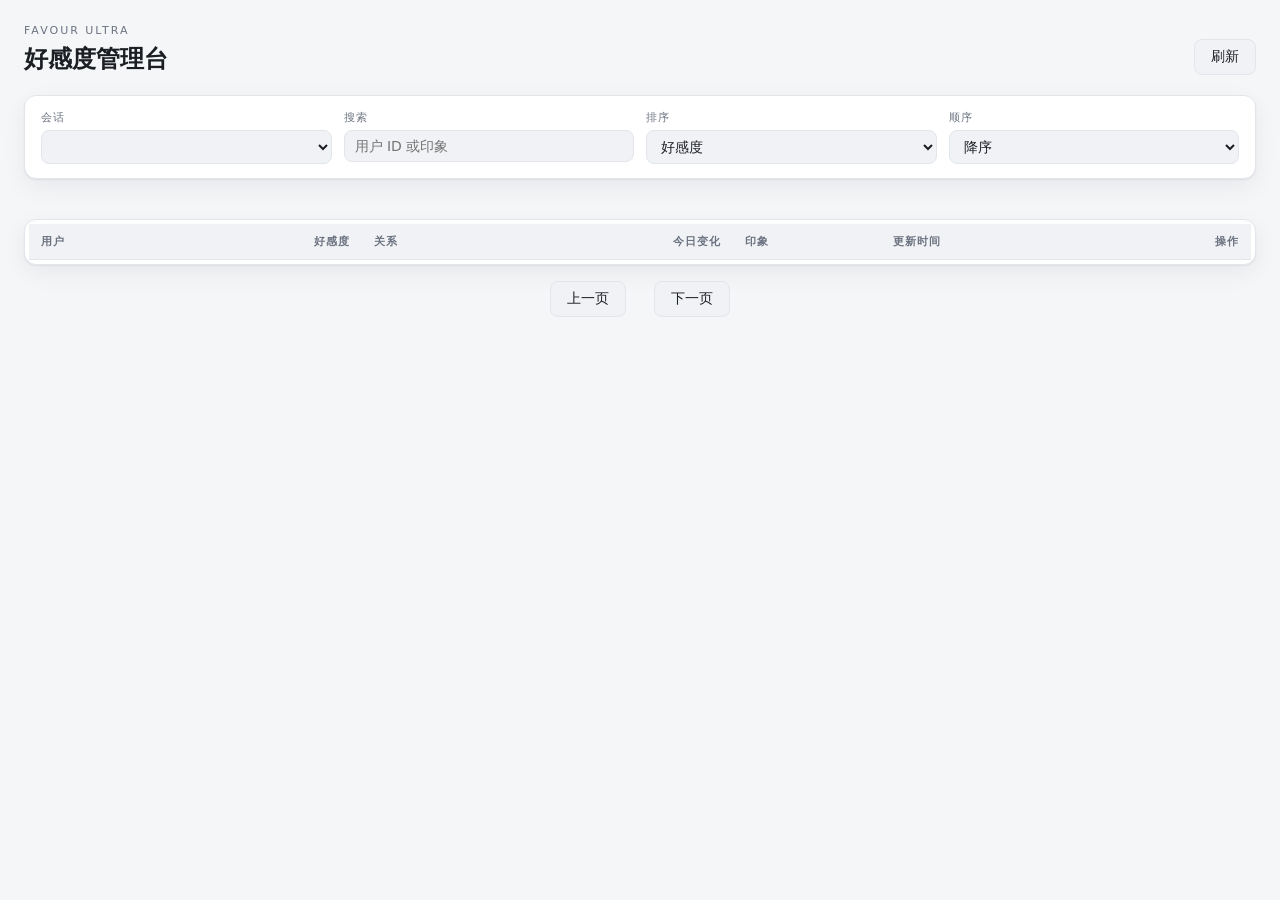
==== pages/records/index.html @ 31320916 "[feat] 新增 WebUI 好感度管理台，支持按会话查看、编辑和删除记录" ====
<!DOCTYPE html>
<html lang="zh-CN">
  <head>
    <meta charset="UTF-8" />
    <meta name="viewport" content="width=device-width, initial-scale=1.0" />
    <title>好感度管理台</title>
    <link rel="stylesheet" href="./style.css" />
  </head>
  <body>
    <header class="page-header">
      <div>
        <p class="eyebrow">Favour Ultra</p>
        <h1 class="page-title" data-i18n="title">好感度管理台</h1>
      </div>
      <button id="refresh" class="btn" type="button" data-i18n="refresh">刷新</button>
    </header>

    <section class="toolbar">
      <label class="field">
        <span data-i18n="session">会话</span>
        <select id="session-filter"></select>
      </label>
      <label class="field">
        <span data-i18n="search">搜索</span>
        <input
          id="keyword"
          type="search"
          autocomplete="off"
          placeholder="用户 ID 或印象"
          data-i18n-placeholder="searchHint"
        />
      </label>
      <label class="field">
        <span data-i18n="sortBy">排序</span>
        <select id="sort-by">
          <option value="favour" data-i18n="sortFavour">好感度</option>
          <option value="user_id" data-i18n="sortUserId">用户 ID</option>
          <option value="updated_at" data-i18n="sortUpdatedAt">更新时间</option>
        </select>
      </label>
      <label class="field">
        <span data-i18n="order">顺序</span>
        <select id="sort-desc">
          <option value="true" data-i18n="desc">降序</option>
          <option value="false" data-i18n="asc">升序</option>
        </select>
      </label>
    </section>

    <p id="status" class="status" role="status"></p>

    <section id="overview" class="overview"></section>

    <section class="table-wrap">
      <table class="records">
        <thead>
          <tr>
            <th data-i18n="colUser">用户</th>
            <th class="num" data-i18n="colFavour">好感度</th>
            <th data-i18n="colRelationship">关系</th>
            <th class="num" data-i18n="colToday">今日变化</th>
            <th data-i18n="colImpression">印象</th>
            <th data-i18n="colUpdatedAt">更新时间</th>
            <th class="actions" data-i18n="colActions">操作</th>
          </tr>
        </thead>
        <tbody id="records-body"></tbody>
      </table>
      <p id="empty" class="empty" hidden data-i18n="empty">暂无记录</p>
    </section>

    <nav class="pager">
      <button id="prev" class="btn" type="button" data-i18n="prev">上一页</button>
      <span id="pager-label" class="pager-label"></span>
      <button id="next" class="btn" type="button" data-i18n="next">下一页</button>
    </nav>

    <dialog id="editor" class="editor">
      <form id="editor-form" method="dialog">
        <h2 class="editor-title" data-i18n="editTitle">编辑记录</h2>
        <p class="editor-subject" id="editor-subject"></p>
        <label class="editor-field">
          <span data-i18n="favour">好感度</span>
          <input id="editor-favour" type="number" step="1" />
        </label>
        <label class="editor-field">
          <span data-i18n="relationship">关系</span>
          <input id="editor-relationship" type="text" maxlength="32" />
        </label>
        <label class="editor-field">
          <span data-i18n="impression">印象</span>
          <input id="editor-impression" type="text" maxlength="64" />
        </label>
        <label class="editor-checkbox">
          <input id="editor-all-sessions" type="checkbox" />
          <span data-i18n="applyAllSessions">应用到所有会话（仅好感度）</span>
        </label>
        <p id="editor-error" class="editor-error" role="alert"></p>
        <div class="editor-actions">
          <button id="editor-cancel" class="btn" type="button" data-i18n="cancel">取消</button>
          <button class="btn primary" type="submit" data-i18n="save">保存</button>
        </div>
      </form>
    </dialog>

    <script type="module" src="./app.js"></script>
  </body>
</html>
---- pages/records/style.css ----
:root {
  --bg: #f5f6f8;
  --panel: #ffffff;
  --panel-muted: #f0f2f5;
  --border: #e2e5ea;
  --text: #1b1e23;
  --text-muted: #6b7280;
  --accent: #b58b53;
  --accent-soft: rgba(181, 139, 83, 0.14);
  --positive: #2f855a;
  --negative: #c53030;
  --shadow: 0 1px 2px rgba(16, 24, 40, 0.06), 0 8px 24px rgba(16, 24, 40, 0.06);
}

[data-theme="dark"] {
  --bg: #14171c;
  --panel: #1c2027;
  --panel-muted: #232830;
  --border: #2c323c;
  --text: #e6e8ec;
  --text-muted: #9aa1ad;
  --accent: #d0a86a;
  --accent-soft: rgba(208, 168, 106, 0.16);
  --positive: #68d391;
  --negative: #fc8181;
  --shadow: 0 1px 2px rgba(0, 0, 0, 0.4), 0 8px 24px rgba(0, 0, 0, 0.3);
}

* {
  box-sizing: border-box;
}

body {
  margin: 0;
  padding: 24px;
  font-family: "Microsoft YaHei", "PingFang SC", system-ui, sans-serif;
  background: var(--bg);
  color: var(--text);
  font-size: 14px;
}

.page-header {
  display: flex;
  align-items: flex-end;
  justify-content: space-between;
  gap: 16px;
  margin-bottom: 20px;
}

.eyebrow {
  margin: 0 0 6px;
  font-size: 11px;
  letter-spacing: 2px;
  text-transform: uppercase;
  color: var(--text-muted);
}

.page-title {
  margin: 0;
  font-size: 24px;
  font-weight: 700;
}

.toolbar {
  display: flex;
  flex-wrap: wrap;
  gap: 12px;
  padding: 14px 16px;
  margin-bottom: 12px;
  background: var(--panel);
  border: 1px solid var(--border);
  border-radius: 12px;
  box-shadow: var(--shadow);
}

.field {
  display: flex;
  flex-direction: column;
  gap: 5px;
  min-width: 150px;
  flex: 1 1 150px;
}

.field > span {
  font-size: 11px;
  letter-spacing: 1px;
  color: var(--text-muted);
}

input,
select {
  padding: 7px 10px;
  font: inherit;
  color: var(--text);
  background: var(--panel-muted);
  border: 1px solid var(--border);
  border-radius: 8px;
  outline: none;
}

input:focus,
select:focus {
  border-color: var(--accent);
  box-shadow: 0 0 0 3px var(--accent-soft);
}

.btn {
  padding: 8px 16px;
  font: inherit;
  color: var(--text);
  background: var(--panel-muted);
  border: 1px solid var(--border);
  border-radius: 8px;
  cursor: pointer;
}

.btn:hover:not(:disabled) {
  border-color: var(--accent);
}

.btn:disabled {
  opacity: 0.5;
  cursor: not-allowed;
}

.btn.primary {
  color: #1b1e23;
  background: var(--accent);
  border-color: var(--accent);
  font-weight: 600;
}

.btn.link {
  padding: 4px 8px;
  background: transparent;
  border-color: transparent;
  color: var(--accent);
}

.btn.link.danger {
  color: var(--negative);
}

.status {
  min-height: 18px;
  margin: 0 0 10px;
  color: var(--text-muted);
}

.status.error {
  color: var(--negative);
}

.overview {
  display: grid;
  grid-template-columns: repeat(auto-fit, minmax(150px, 1fr));
  gap: 12px;
  margin-bottom: 16px;
}

.overview:empty {
  display: none;
}

.overview-card {
  padding: 14px 16px;
  background: var(--panel);
  border: 1px solid var(--border);
  border-radius: 12px;
  box-shadow: var(--shadow);
}

.overview-label {
  font-size: 11px;
  letter-spacing: 1px;
  color: var(--text-muted);
}

.overview-value {
  margin-top: 6px;
  font-size: 22px;
  font-weight: 700;
  color: var(--accent);
}

.table-wrap {
  padding: 4px;
  overflow-x: auto;
  background: var(--panel);
  border: 1px solid var(--border);
  border-radius: 12px;
  box-shadow: var(--shadow);
}

table.records {
  width: 100%;
  border-collapse: collapse;
}

.records th,
.records td {
  padding: 10px 12px;
  text-align: left;
  border-bottom: 1px solid var(--border);
  white-space: nowrap;
}

.records th {
  font-size: 11px;
  font-weight: 600;
  letter-spacing: 1px;
  text-transform: uppercase;
  color: var(--text-muted);
  background: var(--panel-muted);
}

.records tbody tr:last-child td {
  border-bottom: none;
}

.records .num {
  text-align: right;
  font-variant-numeric: tabular-nums;
}

.records .actions {
  text-align: right;
}

.user-cell {
  display: flex;
  align-items: center;
  gap: 9px;
}

.user-cell img {
  width: 30px;
  height: 30px;
  border-radius: 50%;
  object-fit: cover;
  background: var(--panel-muted);
}

.user-id {
  font-variant-numeric: tabular-nums;
}

.chip {
  display: inline-block;
  padding: 2px 9px;
  font-size: 12px;
  border-radius: 999px;
  color: var(--accent);
  background: var(--accent-soft);
}

.delta {
  font-weight: 600;
}

.delta.positive {
  color: var(--positive);
}

.delta.negative {
  color: var(--negative);
}

.muted {
  color: var(--text-muted);
}

.empty {
  margin: 0;
  padding: 32px;
  text-align: center;
  color: var(--text-muted);
}

.pager {
  display: flex;
  align-items: center;
  justify-content: center;
  gap: 14px;
  margin-top: 16px;
}

.pager-label {
  color: var(--text-muted);
  font-variant-numeric: tabular-nums;
}

.editor {
  width: min(420px, calc(100vw - 32px));
  padding: 22px;
  color: var(--text);
  background: var(--panel);
  border: 1px solid var(--border);
  border-radius: 14px;
  box-shadow: var(--shadow);
}

.editor::backdrop {
  background: rgba(15, 18, 22, 0.45);
}

.editor-title {
  margin: 0 0 6px;
  font-size: 18px;
}

.editor-subject {
  margin: 0 0 16px;
  font-size: 12px;
  color: var(--text-muted);
}

.editor-field {
  display: flex;
  flex-direction: column;
  gap: 5px;
  margin-bottom: 12px;
}

.editor-field > span {
  font-size: 11px;
  letter-spacing: 1px;
  color: var(--text-muted);
}

.editor-checkbox {
  display: flex;
  align-items: center;
  gap: 8px;
  margin-bottom: 12px;
}

.editor-checkbox input {
  width: auto;
}

.editor-error {
  min-height: 18px;
  margin: 0 0 10px;
  font-size: 12px;
  color: var(--negative);
}

.editor-actions {
  display: flex;
  justify-content: flex-end;
  gap: 10px;
}
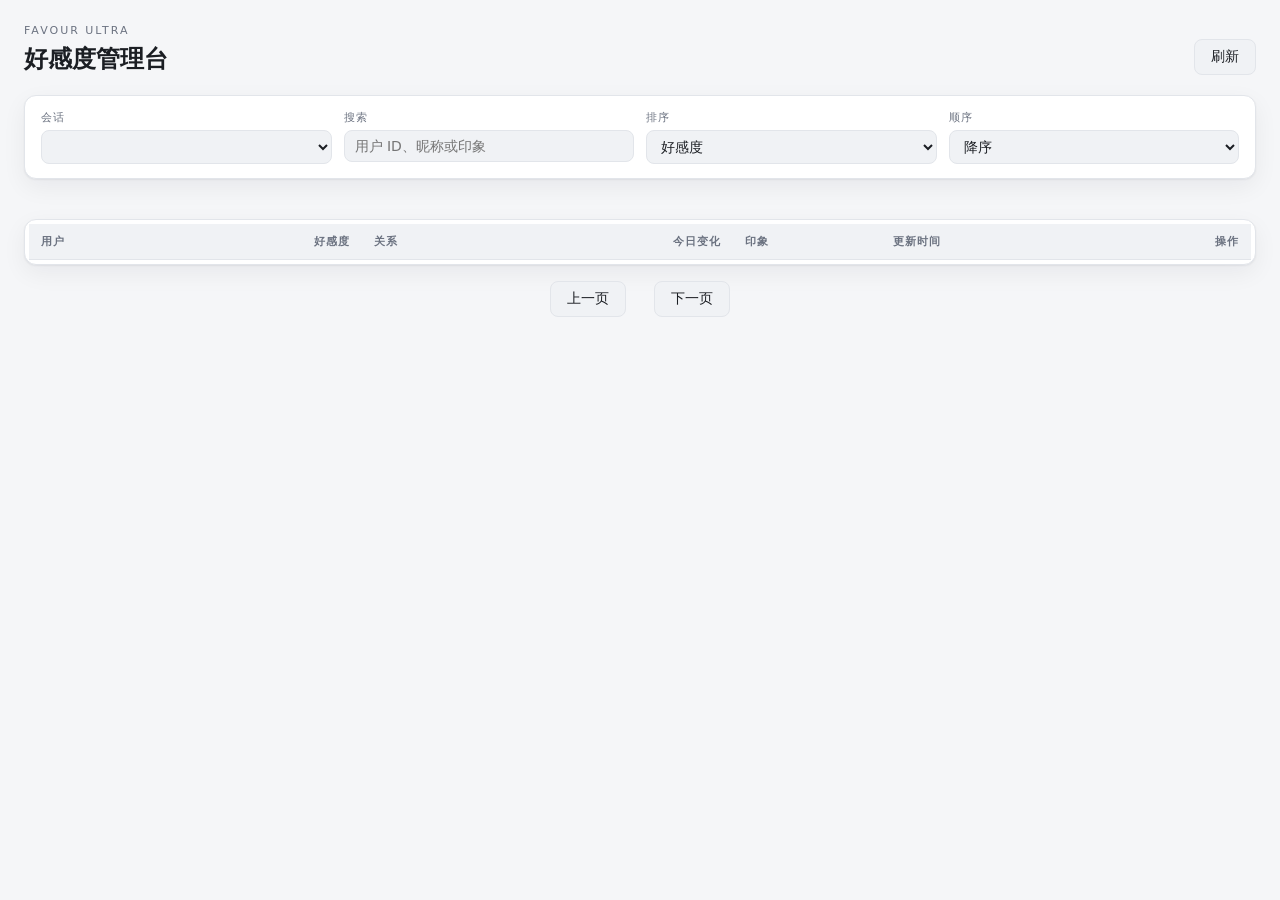
==== commit 73405350: "feat: optimize WebUI group filter and display user nicknames" ====
--- a/pages/records/index.html
+++ b/pages/records/index.html
@@ -26,7 +26,7 @@
           id="keyword"
           type="search"
           autocomplete="off"
-          placeholder="用户 ID 或印象"
+          placeholder="用户 ID、昵称或印象"
           data-i18n-placeholder="searchHint"
         />
       </label>
--- a/pages/records/style.css
+++ b/pages/records/style.css
@@ -230,18 +230,39 @@
 .user-cell {
   display: flex;
   align-items: center;
-  gap: 9px;
+  gap: 10px;
 }
 
 .user-cell img {
-  width: 30px;
-  height: 30px;
+  width: 32px;
+  height: 32px;
   border-radius: 50%;
   object-fit: cover;
   background: var(--panel-muted);
+  flex-shrink: 0;
+}
+
+.user-meta {
+  display: flex;
+  flex-direction: column;
+  justify-content: center;
+  line-height: 1.25;
+  min-width: 0;
+}
+
+.user-name {
+  font-weight: 500;
+  font-size: 13px;
+  color: var(--text);
+  max-width: 160px;
+  overflow: hidden;
+  text-overflow: ellipsis;
+  white-space: nowrap;
 }
 
 .user-id {
+  font-size: 11px;
+  color: var(--text-muted);
   font-variant-numeric: tabular-nums;
 }
 
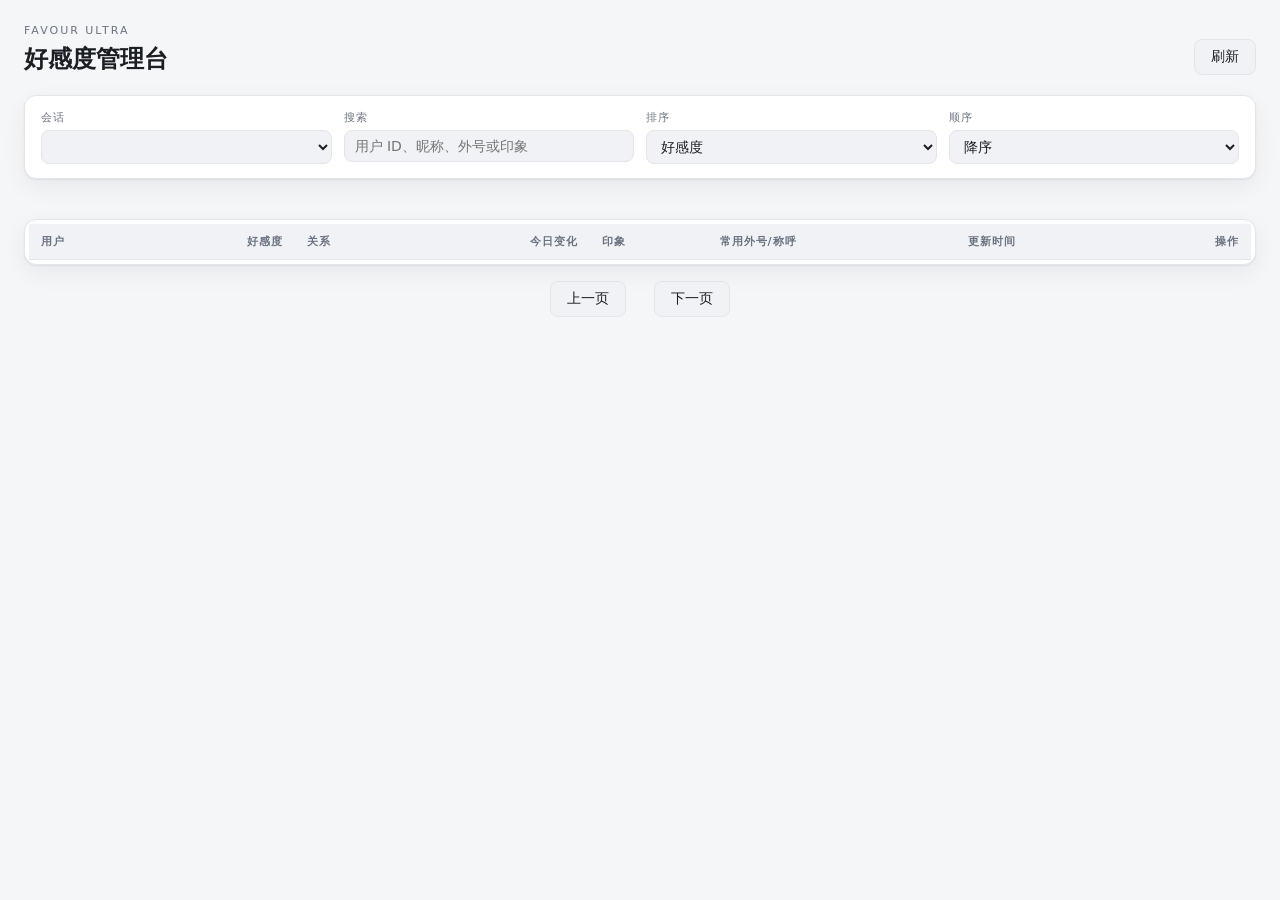
==== commit db3445ef: "feat: add group member nickname recognition, LLM tool, and WebUI alias locking" ====
--- a/pages/records/index.html
+++ b/pages/records/index.html
@@ -26,7 +26,7 @@
           id="keyword"
           type="search"
           autocomplete="off"
-          placeholder="用户 ID、昵称或印象"
+          placeholder="用户 ID、昵称、外号或印象"
           data-i18n-placeholder="searchHint"
         />
       </label>
@@ -60,6 +60,7 @@
             <th data-i18n="colRelationship">关系</th>
             <th class="num" data-i18n="colToday">今日变化</th>
             <th data-i18n="colImpression">印象</th>
+            <th data-i18n="colAliases">常用外号/称呼</th>
             <th data-i18n="colUpdatedAt">更新时间</th>
             <th class="actions" data-i18n="colActions">操作</th>
           </tr>
@@ -77,7 +78,7 @@
 
     <dialog id="editor" class="editor">
       <form id="editor-form" method="dialog">
-        <h2 class="editor-title" data-i18n="editTitle">编辑记录</h2>
+        <h2 class="editor-title text-h3 pa-4 pb-0 pl-6" data-i18n="editTitle">编辑记录</h2>
         <p class="editor-subject" id="editor-subject"></p>
         <label class="editor-field">
           <span data-i18n="favour">好感度</span>
@@ -91,14 +92,22 @@
           <span data-i18n="impression">印象</span>
           <input id="editor-impression" type="text" maxlength="64" />
         </label>
+        <label class="editor-field">
+          <span data-i18n="aliases">常用外号/称呼 (以逗号分隔)</span>
+          <input id="editor-aliases" type="text" maxlength="80" placeholder="例如: 牢尤, 猫猫" />
+        </label>
+        <label class="editor-checkbox">
+          <input id="editor-aliases-locked" type="checkbox" />
+          <span data-i18n="lockAliases">锁定外号（每日分析将不再自动覆盖或追加）</span>
+        </label>
         <label class="editor-checkbox">
           <input id="editor-all-sessions" type="checkbox" />
           <span data-i18n="applyAllSessions">应用到所有会话（仅好感度）</span>
         </label>
         <p id="editor-error" class="editor-error" role="alert"></p>
         <div class="editor-actions">
-          <button id="editor-cancel" class="btn" type="button" data-i18n="cancel">取消</button>
-          <button class="btn primary" type="submit" data-i18n="save">保存</button>
+          <button id="editor-cancel" class="btn" variant="text" type="button" data-i18n="cancel">取消</button>
+          <button class="btn primary" variant="tonal" type="submit" data-i18n="save">保存</button>
         </div>
       </form>
     </dialog>
--- a/pages/records/style.css
+++ b/pages/records/style.css
@@ -372,3 +372,43 @@
   justify-content: flex-end;
   gap: 10px;
 }
+
+
+.alias-wrap {
+  display: flex;
+  align-items: center;
+  gap: 5px;
+  flex-wrap: wrap;
+  max-width: 240px;
+}
+
+.alias-chip {
+  display: inline-block;
+  padding: 1px 7px;
+  font-size: 11px;
+  border-radius: 999px;
+  color: var(--text);
+  background: var(--panel-muted);
+  border: 1px solid var(--border);
+}
+
+.lock-btn {
+  background: none;
+  border: none;
+  cursor: pointer;
+  padding: 2px 4px;
+  font-size: 13px;
+  opacity: 0.6;
+  border-radius: 4px;
+  transition: opacity 0.2s, transform 0.1s;
+}
+
+.lock-btn:hover {
+  opacity: 1;
+  transform: scale(1.1);
+}
+
+.lock-btn.locked {
+  opacity: 1;
+  color: #e6a23c;
+}
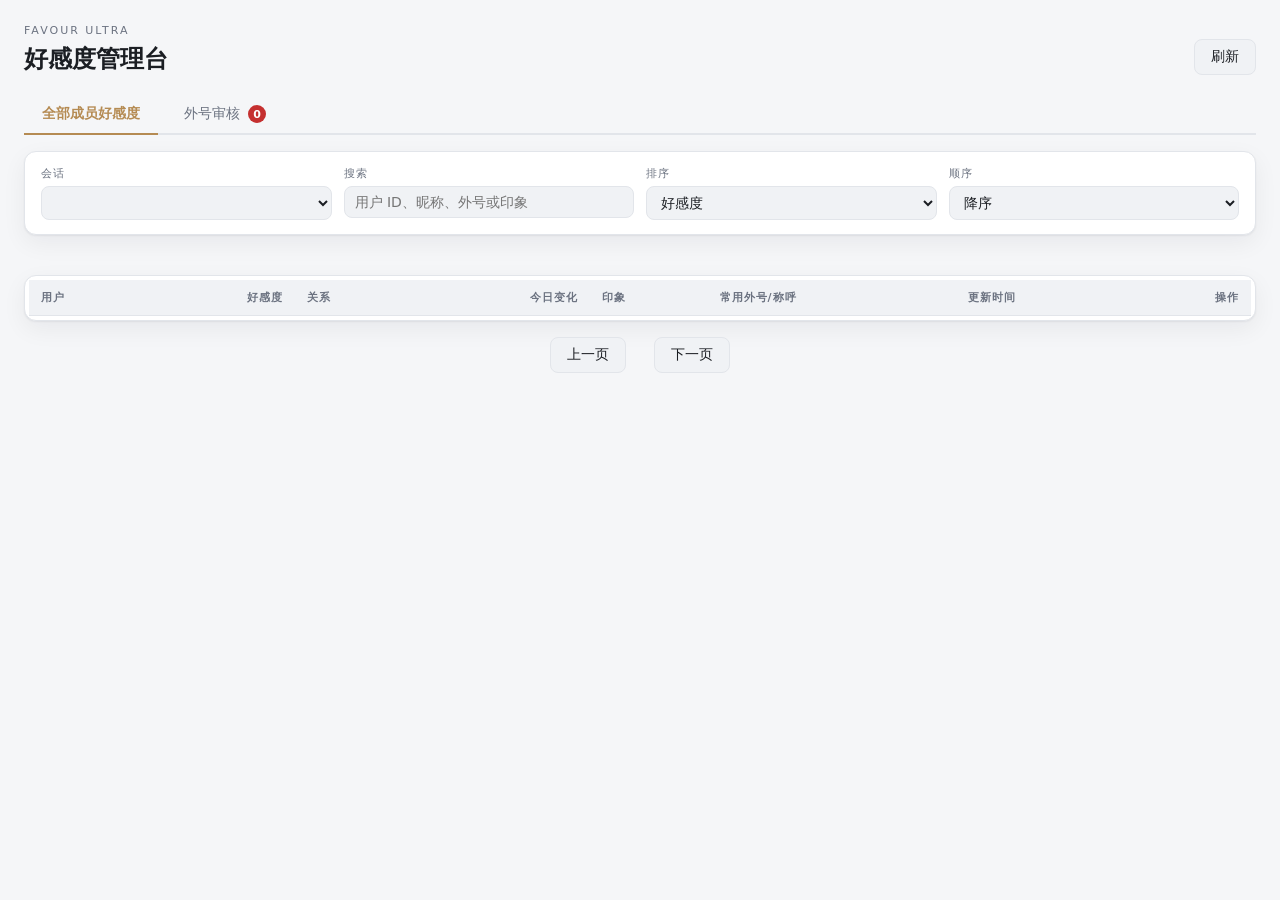
==== commit 9e420edf: "feat: add pending aliases review tab in webui and keep tool aliases instant" ====
--- a/pages/records/index.html
+++ b/pages/records/index.html
@@ -14,6 +14,16 @@
       </div>
       <button id="refresh" class="btn" type="button" data-i18n="refresh">刷新</button>
     </header>
+
+    <nav class="nav-tabs" role="tablist">
+      <button id="tab-records" class="tab-btn active" type="button" role="tab" aria-selected="true" data-tab="records">
+        <span data-i18n="tabRecords">全部成员好感度</span>
+      </button>
+      <button id="tab-pending" class="tab-btn" type="button" role="tab" aria-selected="false" data-tab="pending">
+        <span data-i18n="tabPending">外号审核</span>
+        <span id="pending-badge" class="tab-badge" hidden>0</span>
+      </button>
+    </nav>
 
     <section class="toolbar">
       <label class="field">
@@ -54,7 +64,7 @@
     <section class="table-wrap">
       <table class="records">
         <thead>
-          <tr>
+          <tr id="records-header-row">
             <th data-i18n="colUser">用户</th>
             <th class="num" data-i18n="colFavour">好感度</th>
             <th data-i18n="colRelationship">关系</th>
@@ -63,6 +73,13 @@
             <th data-i18n="colAliases">常用外号/称呼</th>
             <th data-i18n="colUpdatedAt">更新时间</th>
             <th class="actions" data-i18n="colActions">操作</th>
+          </tr>
+          <tr id="pending-header-row" hidden>
+            <th data-i18n="colUser">用户</th>
+            <th data-i18n="colAliases">当前生效外号</th>
+            <th data-i18n="colPendingAliases">待审核外号 (大模型生成)</th>
+            <th data-i18n="colUpdatedAt">更新时间</th>
+            <th class="actions" data-i18n="colActions">审核操作</th>
           </tr>
         </thead>
         <tbody id="records-body"></tbody>
--- a/pages/records/style.css
+++ b/pages/records/style.css
@@ -412,3 +412,108 @@
   opacity: 1;
   color: #e6a23c;
 }
+
+
+/* Tab 导航栏 */
+.nav-tabs {
+  display: flex;
+  gap: 8px;
+  margin-bottom: 16px;
+  border-bottom: 2px solid var(--border);
+}
+
+.tab-btn {
+  display: inline-flex;
+  align-items: center;
+  gap: 8px;
+  padding: 10px 18px;
+  font: inherit;
+  font-size: 14px;
+  font-weight: 500;
+  color: var(--text-muted);
+  background: transparent;
+  border: none;
+  border-bottom: 2px solid transparent;
+  margin-bottom: -2px;
+  cursor: pointer;
+  transition: all 0.2s ease;
+}
+
+.tab-btn:hover {
+  color: var(--text);
+}
+
+.tab-btn.active {
+  color: var(--accent);
+  border-bottom-color: var(--accent);
+  font-weight: 600;
+}
+
+.tab-badge {
+  display: inline-flex;
+  align-items: center;
+  justify-content: center;
+  min-width: 18px;
+  height: 18px;
+  padding: 0 5px;
+  font-size: 11px;
+  font-weight: 700;
+  color: #fff;
+  background: var(--negative);
+  border-radius: 999px;
+  line-height: 1;
+}
+
+/* 待审核外号 chip 样式 */
+.pending-alias-wrap {
+  display: flex;
+  align-items: center;
+  gap: 6px;
+  flex-wrap: wrap;
+}
+
+.pending-alias-item {
+  display: inline-flex;
+  align-items: center;
+  gap: 5px;
+  padding: 3px 8px;
+  font-size: 12px;
+  background: var(--accent-soft);
+  color: var(--text);
+  border: 1px dashed var(--accent);
+  border-radius: 999px;
+}
+
+.pending-alias-text {
+  font-weight: 500;
+}
+
+.btn-icon-action {
+  background: none;
+  border: none;
+  padding: 0 2px;
+  cursor: pointer;
+  font-size: 13px;
+  line-height: 1;
+  border-radius: 4px;
+  opacity: 0.7;
+  transition: opacity 0.15s, transform 0.1s;
+}
+
+.btn-icon-action:hover {
+  opacity: 1;
+  transform: scale(1.15);
+}
+
+.btn-icon-action.approve {
+  color: var(--positive);
+}
+
+.btn-icon-action.reject {
+  color: var(--negative);
+}
+
+.review-actions {
+  display: flex;
+  gap: 8px;
+}
